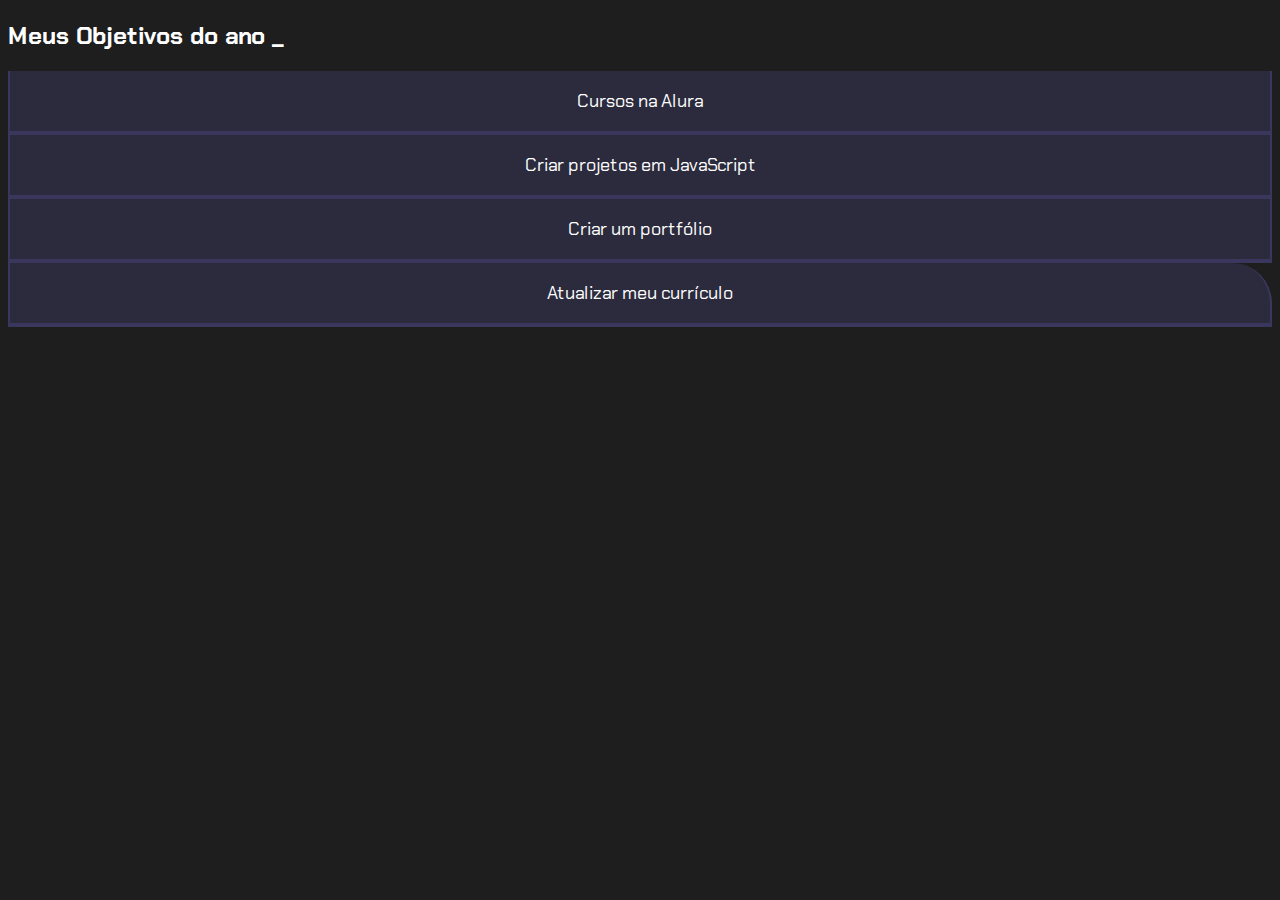
==== Projeto-de-Vida-main/projeto-de-vida/index.html @ b6b984f5 "Add files via upload" ====
<!DOCTYPE html>
<html lang="pt-br">
<head>
    <meta charset="UTF-8">
    <meta name="viewport" content="width=device-width, initial-scale=1.0">
    <title>Meus objetivos do ano_</title>
    <link rel="stylesheet" href="style.css">
</head>
<body>
    <section class="conteudo-principal"></section>
    <h2 class="titulo-principal">Meus Objetivos do ano <span>_</span></h2>
    <div class="botoes"></div>
    <button class="botao">Cursos na Alura</button>
    <button class="botao">Criar projetos em JavaScript</button>
    <button class="botao">Criar um portfólio</button>
    <button class="botao">Atualizar meu currículo</button>
</body>
</html>
---- Projeto-de-Vida-main/projeto-de-vida/style.css ----
@import url('https://fonts.googleapis.com/css2?family=Chakra+Petch:ital,wght@0,300;0,400;0,500;0,600;0,700;1,300;1,400;1,500;1,600;1,700&display=swap');

:root{
    --cor-de-fundo: #1E1E1E;
    --verde: #6FFF57;
    --branco: #FFFFFF;
    --botao-ativo: #3A375E;
    --botao-inativo: rgba(58, 55, 94, 0.5);
    --texto-fundo: rgba(58, 55, 94, 0.3);
}
 
body{
    background-color: var(--cor-de-fundo);
    color: var(--branco);
    font-family: 'Chakra Petch',sans-serif;
}

.conteudo_principal{
    display: flex;
    flex-direction: column;
    justify-content: center;
    align-items: center;
    max-width: 1200px;
    width: 100%;
    margin: 0 auto;
}

.titulo_principal{
    text-align: center;
    width: 100%;
    font-size: 32px;
}

.titulo_principal span{
    color: var(--verde);
}

.botao{
    font-family: 'Chakra Petch', sans-serif;
    background-color: var(--botao-inativo);
    color: var(--branco);
    display: flex;
    justify-content: center;
    padding: 1em;
    font-size: 18px;
    align-items: center;
    width: 100%;
    border-bottom: 4px solid var(--botao-ativo);
    border-left: 2px solid var(--botao-ativo);
    border-right: 2px solid var(--botao-ativo);
    border-top: none;
}

.botoes{
    display: block;
}

.botao:first-child {
    border-radius: 40px 40px 0 0;
}

@media screen and (min-width: 768px) {
    .botoes {
        display: flex;
    }
    .botao:first-child {
        border-radius: 40px 0 0 0;
    }
    .botao:last-child {
        border-radius: 0 40px 0 0;
    }
}
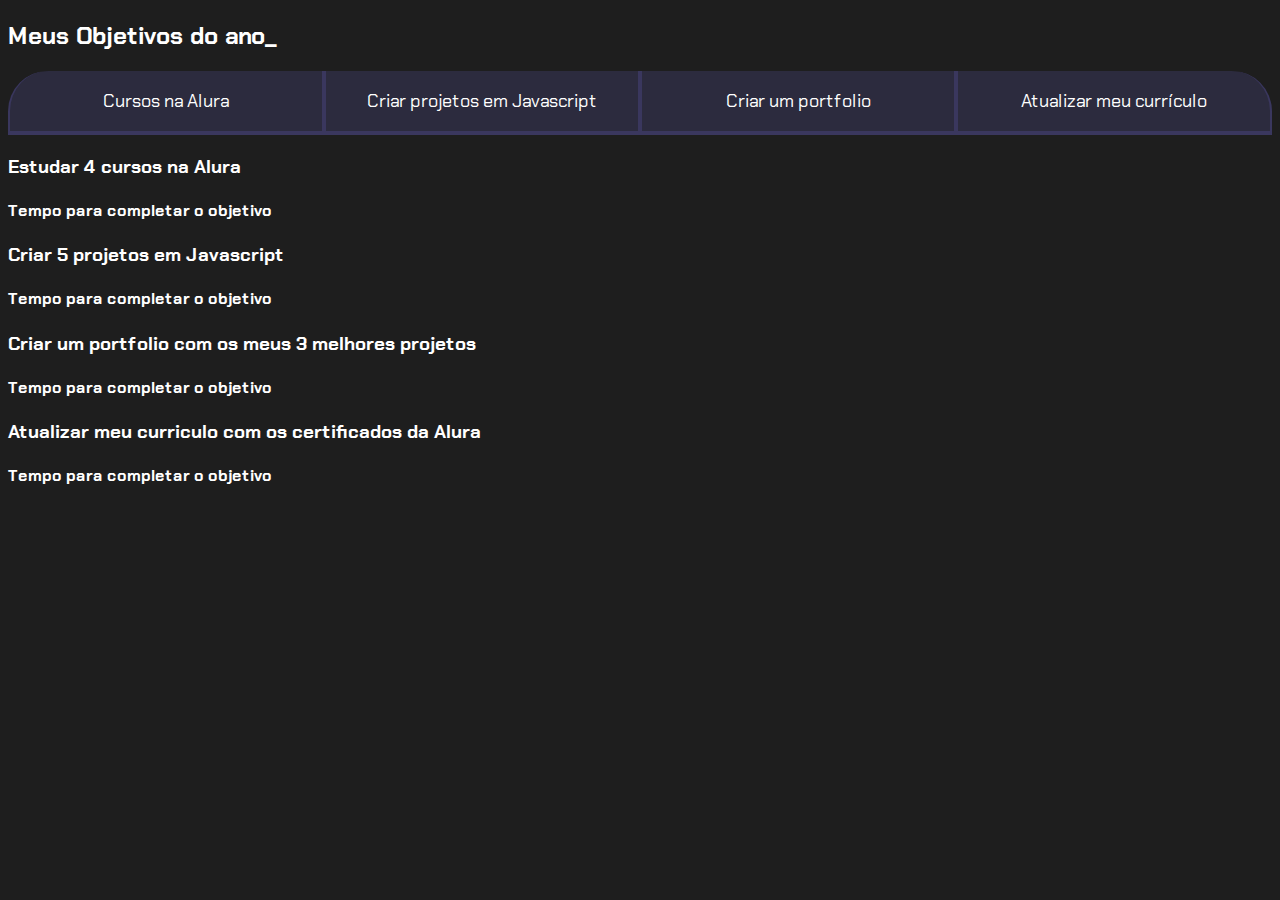
==== commit bce88fcd: "Add files via upload" ====
--- a/Projeto-de-Vida-main/projeto-de-vida/index.html
+++ b/Projeto-de-Vida-main/projeto-de-vida/index.html
@@ -3,16 +3,39 @@
 <head>
     <meta charset="UTF-8">
     <meta name="viewport" content="width=device-width, initial-scale=1.0">
-    <title>Meus objetivos do ano_</title>
+    <title>Meus objetivos do ano</title>
     <link rel="stylesheet" href="style.css">
 </head>
 <body>
-    <section class="conteudo-principal"></section>
-    <h2 class="titulo-principal">Meus Objetivos do ano <span>_</span></h2>
-    <div class="botoes"></div>
-    <button class="botao">Cursos na Alura</button>
-    <button class="botao">Criar projetos em JavaScript</button>
-    <button class="botao">Criar um portfólio</button>
-    <button class="botao">Atualizar meu currículo</button>
+    <section class="conteudo-principal">
+        <h2 class="titulo-principal">Meus Objetivos do ano<span>_</span></h2>
+        <div class="conteudo">
+        <div class="botoes">
+            <button class="botao ativo">Cursos na Alura</button>
+            <button class="botao">Criar projetos em Javascript</button>
+            <button class="botao">Criar um portfolio</button>
+            <button class="botao">Atualizar meu currículo</button>
+        </div>
+        <div class="abas-textos">
+            <div class="aba-conteudo ativo">
+                <h3 class="aba-conteudo-titulo-principal">Estudar 4 cursos na Alura</h3>
+                <h4 class="aba-conteudo-titulo-secundario">Tempo para completar o objetivo</h4>
+            </div>
+            <div class="aba-conteudo">
+                <h3 class="aba-conteudo-titulo-principal">Criar 5 projetos em Javascript</h3>
+                <h4 class="aba-conteudo-titulo-secundario">Tempo para completar o objetivo</h4>
+            </div>
+            <div class="aba-conteudo">
+                <h3 class="aba-conteudo-titulo-principal">Criar um portfolio com os meus 3 melhores projetos</h3>
+                <h4 class="aba-conteudo-titulo-secundario">Tempo para completar o objetivo</h4>
+            </div>
+            <div class="aba-conteudo">
+                <h3 class="aba-conteudo-titulo-principal">Atualizar meu curriculo com os certificados da Alura</h3>
+                <h4 class="aba-conteudo-titulo-secundario">Tempo para completar o objetivo</h4>
+            </div>
+        </div>
+    </div>
+    </section>
+    <script src="main.js"></script>
 </body>
 </html>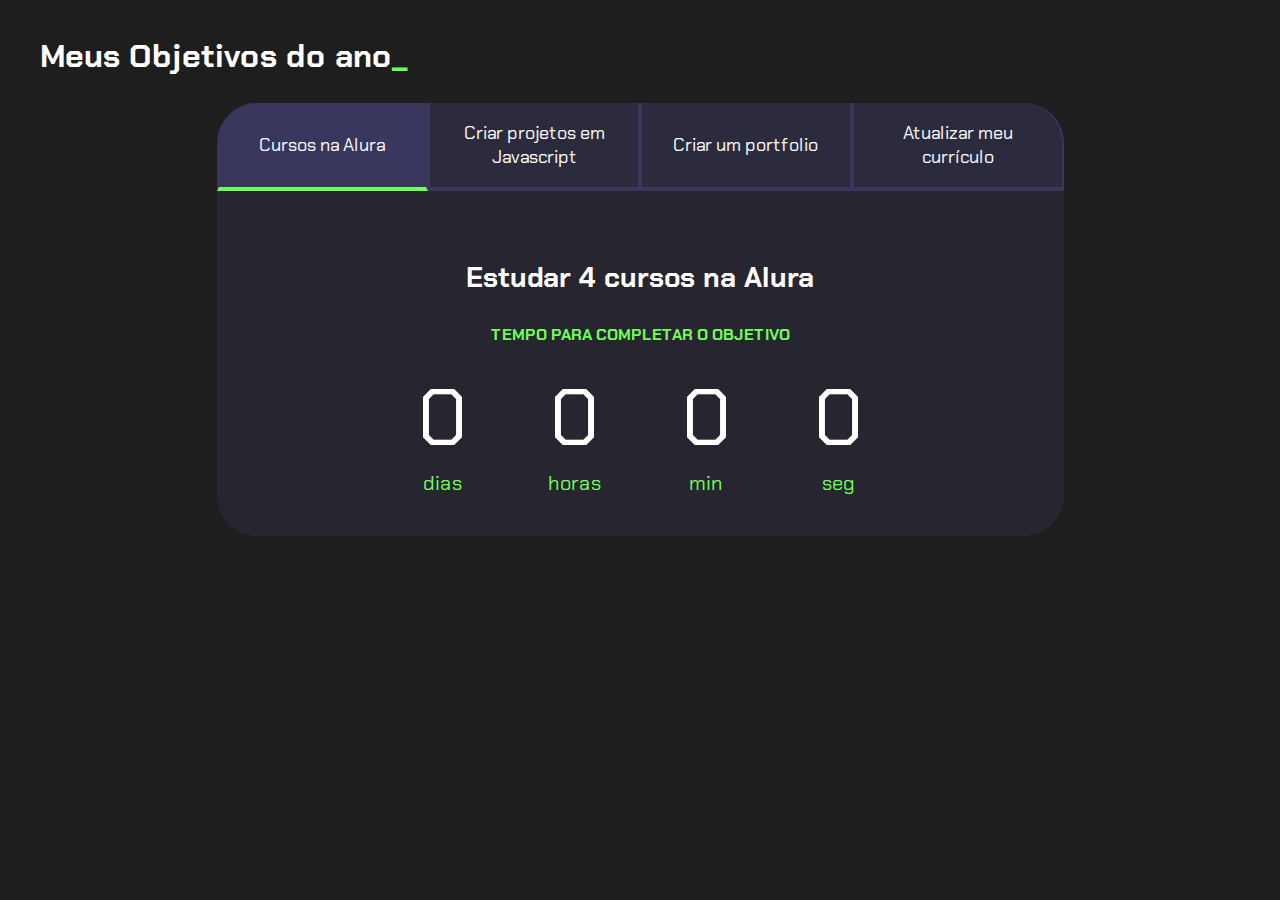
==== commit 2566fd50: "Add files via upload" ====
--- a/Projeto-de-Vida-main/projeto-de-vida/index.html
+++ b/Projeto-de-Vida-main/projeto-de-vida/index.html
@@ -1,41 +1,116 @@
 <!DOCTYPE html>
 <html lang="pt-br">
+
 <head>
     <meta charset="UTF-8">
     <meta name="viewport" content="width=device-width, initial-scale=1.0">
     <title>Meus objetivos do ano</title>
     <link rel="stylesheet" href="style.css">
 </head>
+
 <body>
     <section class="conteudo-principal">
         <h2 class="titulo-principal">Meus Objetivos do ano<span>_</span></h2>
         <div class="conteudo">
-        <div class="botoes">
-            <button class="botao ativo">Cursos na Alura</button>
-            <button class="botao">Criar projetos em Javascript</button>
-            <button class="botao">Criar um portfolio</button>
-            <button class="botao">Atualizar meu currículo</button>
-        </div>
-        <div class="abas-textos">
-            <div class="aba-conteudo ativo">
-                <h3 class="aba-conteudo-titulo-principal">Estudar 4 cursos na Alura</h3>
-                <h4 class="aba-conteudo-titulo-secundario">Tempo para completar o objetivo</h4>
+            <div class="botoes">
+                <button class="botao ativo">Cursos na Alura</button>
+                <button class="botao">Criar projetos em Javascript</button>
+                <button class="botao">Criar um portfolio</button>
+                <button class="botao">Atualizar meu currículo</button>
             </div>
-            <div class="aba-conteudo">
-                <h3 class="aba-conteudo-titulo-principal">Criar 5 projetos em Javascript</h3>
-                <h4 class="aba-conteudo-titulo-secundario">Tempo para completar o objetivo</h4>
-            </div>
-            <div class="aba-conteudo">
-                <h3 class="aba-conteudo-titulo-principal">Criar um portfolio com os meus 3 melhores projetos</h3>
-                <h4 class="aba-conteudo-titulo-secundario">Tempo para completar o objetivo</h4>
-            </div>
-            <div class="aba-conteudo">
-                <h3 class="aba-conteudo-titulo-principal">Atualizar meu curriculo com os certificados da Alura</h3>
-                <h4 class="aba-conteudo-titulo-secundario">Tempo para completar o objetivo</h4>
+            <div class="abas-textos">
+                <div class="aba-conteudo ativo">
+                    <h3 class="aba-conteudo-titulo-principal">Estudar 4 cursos na Alura</h3>
+                    <h4 class="aba-conteudo-titulo-secundario">Tempo para completar o objetivo</h4>
+                    <div class="contador">
+                        <div class="contador-digito">
+                            <p class="contador-digito-numero" id="dias0">7</p>
+                            <p class="contador-digito-texto">dias</p>
+                        </div>
+                        <div class="contador-digito">
+                            <p class="contador-digito-numero" id="horas0">7</p>
+                            <p class="contador-digito-texto">horas</p>
+                        </div>
+                        <div class="contador-digito">
+                            <p class="contador-digito-numero" id="min0">7</p>
+                            <p class="contador-digito-texto">min</p>
+                        </div>
+                        <div class="contador-digito">
+                            <p class="contador-digito-numero" id="seg0">7</p>
+                            <p class="contador-digito-texto">seg</p>
+                        </div>
+                    </div>
+                </div>
+                <div class="aba-conteudo">
+                    <h3 class="aba-conteudo-titulo-principal">Criar 5 projetos em Javascript</h3>
+                    <h4 class="aba-conteudo-titulo-secundario">Tempo para completar o objetivo</h4>
+                    <div class="contador">
+                        <div class="contador-digito">
+                            <p class="contador-digito-numero" id="dias1">7</p>
+                            <p class="contador-digito-texto">dias</p>
+                        </div>
+                        <div class="contador-digito">
+                            <p class="contador-digito-numero" id="horas1">7</p>
+                            <p class="contador-digito-texto">horas</p>
+                        </div>
+                        <div class="contador-digito">
+                            <p class="contador-digito-numero" id="min1">7</p>
+                            <p class="contador-digito-texto">min</p>
+                        </div>
+                        <div class="contador-digito">
+                            <p class="contador-digito-numero" id="seg1">7</p>
+                            <p class="contador-digito-texto">seg</p>
+                        </div>
+                    </div>
+                </div>
+                <div class="aba-conteudo">
+                    <h3 class="aba-conteudo-titulo-principal">Criar um portfolio com os meus 3 melhores projetos</h3>
+                    <h4 class="aba-conteudo-titulo-secundario">Tempo para completar o objetivo</h4>
+                    <div class="contador">
+                        <div class="contador-digito">
+                            <p class="contador-digito-numero" id="dias2">7</p>
+                            <p class="contador-digito-texto">dias</p>
+                        </div>
+                        <div class="contador-digito">
+                            <p class="contador-digito-numero" id="horas2">7</p>
+                            <p class="contador-digito-texto">horas</p>
+                        </div>
+                        <div class="contador-digito">
+                            <p class="contador-digito-numero" id="min2">7</p>
+                            <p class="contador-digito-texto">min</p>
+                        </div>
+                        <div class="contador-digito">
+                            <p class="contador-digito-numero" id="seg2">7</p>
+                            <p class="contador-digito-texto">seg</p>
+                        </div>
+                    </div>
+                </div>
+                <div class="aba-conteudo">
+                    <h3 class="aba-conteudo-titulo-principal">Atualizar meu curriculo com os certificados da Alura</h3>
+                    <h4 class="aba-conteudo-titulo-secundario">Tempo para completar o objetivo</h4>
+                    <div class="contador">
+                        <div class="contador-digito">
+                            <p class="contador-digito-numero" id="dias3">7</p>
+                            <p class="contador-digito-texto">dias</p>
+                        </div>
+                        <div class="contador-digito">
+                            <p class="contador-digito-numero" id="horas3">7</p>
+                            <p class="contador-digito-texto">horas</p>
+                        </div>
+                        <div class="contador-digito">
+                            <p class="contador-digito-numero" id="min3">7</p>
+                            <p class="contador-digito-texto">min</p>
+                        </div>
+                        <div class="contador-digito">
+                            <p class="contador-digito-numero" id="seg3">7</p>
+                            <p class="contador-digito-texto">seg</p>
+                        </div>
+                    </div>
+                </div>
             </div>
         </div>
-    </div>
     </section>
     <script src="main.js"></script>
 </body>
+
 </html>--- a/Projeto-de-Vida-main/projeto-de-vida/style.css
+++ b/Projeto-de-Vida-main/projeto-de-vida/style.css
@@ -1,6 +1,6 @@
-@import url('https://fonts.googleapis.com/css2?family=Chakra+Petch:ital,wght@0,300;0,400;0,500;0,600;0,700;1,300;1,400;1,500;1,600;1,700&display=swap');
+@import url('https://fonts.googleapis.com/css2?family=Chakra+Petch:wght@400;700&display=swap');
 
-:root{
+:root {
     --cor-de-fundo: #1E1E1E;
     --verde: #6FFF57;
     --branco: #FFFFFF;
@@ -8,14 +8,15 @@
     --botao-inativo: rgba(58, 55, 94, 0.5);
     --texto-fundo: rgba(58, 55, 94, 0.3);
 }
- 
-body{
+
+body {
     background-color: var(--cor-de-fundo);
     color: var(--branco);
-    font-family: 'Chakra Petch',sans-serif;
+    font-family: 'Chakra Petch', sans-serif;
 }
 
-.conteudo_principal{
+
+.conteudo-principal {
     display: flex;
     flex-direction: column;
     justify-content: center;
@@ -25,17 +26,18 @@
     margin: 0 auto;
 }
 
-.titulo_principal{
-    text-align: center;
+.titulo-principal {
+    text-align: left;
     width: 100%;
     font-size: 32px;
 }
 
-.titulo_principal span{
+.titulo-principal span {
     color: var(--verde);
 }
 
-.botao{
+
+.botao {
     font-family: 'Chakra Petch', sans-serif;
     background-color: var(--botao-inativo);
     color: var(--branco);
@@ -51,24 +53,76 @@
     border-top: none;
 }
 
-.botoes{
+.botao:first-child {
+    border-radius: 40px 40px 0 0;
+}
+
+.botoes {
     display: block;
 }
 
-.botao:first-child {
-    border-radius: 40px 40px 0 0;
+.botao.ativo{
+    background-color: var(--botao-ativo);
+    border-bottom: 4px solid var(--verde);
+}
+
+.abas-textos{
+    background-color: var(--texto-fundo);
+    padding: 40px;
+    border-radius: 0 0 40px 40px;
+}
+.aba-conteudo.ativo{
+    display:block;
+}
+
+.aba-conteudo{
+    display: none;
+}
+
+.aba-conteudo-titulo-principal{
+    font-size: 28px;
+    text-align: center;
+}
+.aba-conteudo-titulo-secundario{
+    text-align: center;
+    color: var(--verde);
+    text-transform: uppercase;
+}
+
+.contador{
+    display:flex;
+    justify-content: center;
+    flex-wrap: wrap;
+}
+.contador-digito{
+    padding: 0 16px;
+    text-align: center;
+    min-width: 100px;
+}
+
+.contador-digito-numero{
+    font-size: 80px;
+    margin: 0;
+
+}
+
+.contador-digito-texto{
+    color: var(--verde);
+    font-size: 20px;
+    margin: 0;
+
 }
 
 @media screen and (min-width: 768px) {
     .botoes {
         display: flex;
     }
+
     .botao:first-child {
         border-radius: 40px 0 0 0;
     }
+
     .botao:last-child {
         border-radius: 0 40px 0 0;
     }
-}
-
-
+}